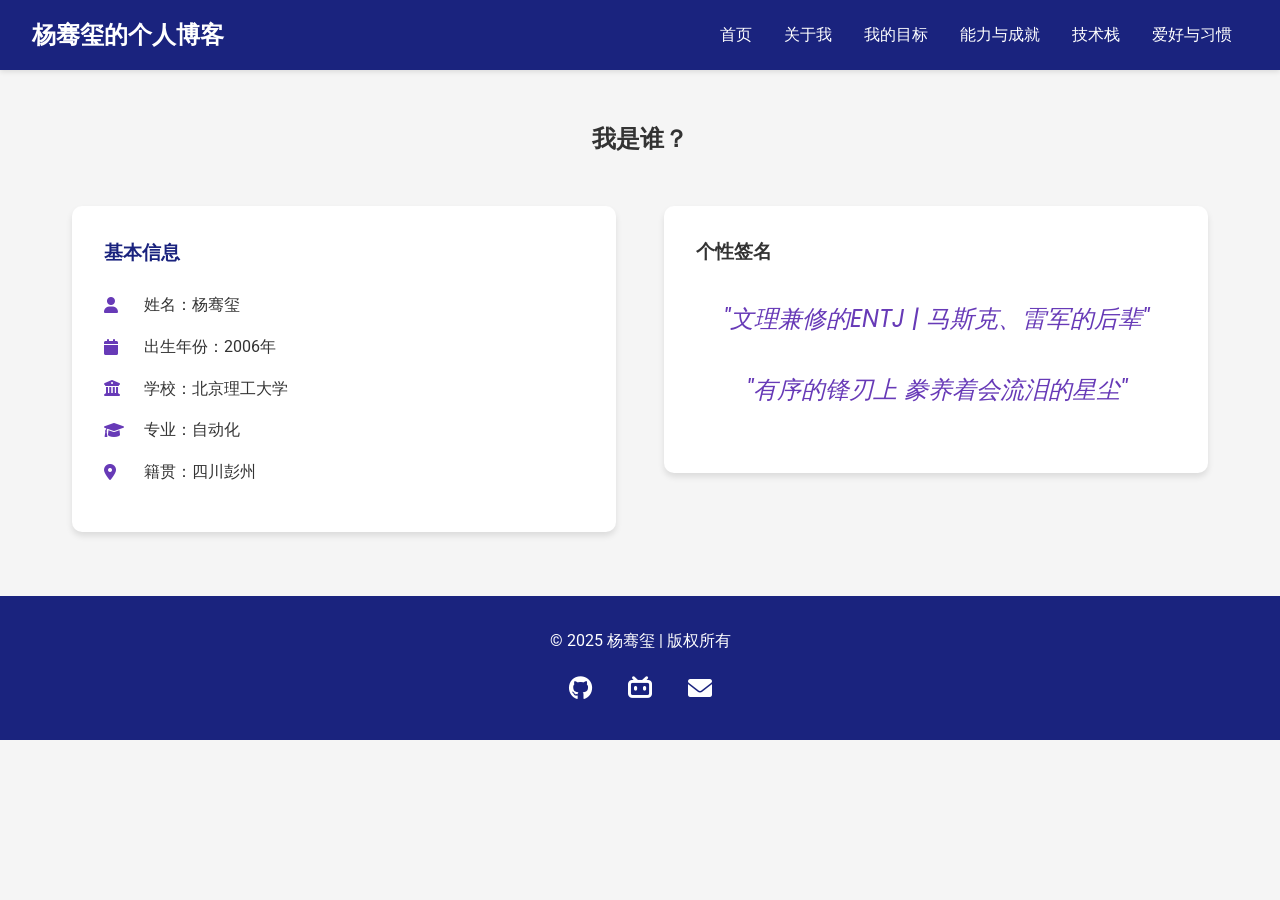
==== about.html @ 2daeae99 "Initial commit of personal blog" ====
<!DOCTYPE html>
<html lang="zh-CN">
<head>
    <meta charset="UTF-8">
    <meta name="viewport" content="width=device-width, initial-scale=1.0">
    <title>关于我 - 杨骞玺的个人博客</title>
    <meta name="description" content="了解更多关于杨骞玺的信息">
    <link href="https://fonts.googleapis.com/css2?family=Roboto:wght@400;500;700&family=Poppins:wght@600&display=swap" rel="stylesheet">
    <link rel="stylesheet" href="https://cdnjs.cloudflare.com/ajax/libs/font-awesome/6.0.0/css/all.min.css">
    <link rel="stylesheet" href="css/style.css">
    <style>
        .about-section {
            padding: 120px 2rem 4rem;
            max-width: 1200px;
            margin: 0 auto;
        }

        .about-header {
            text-align: center;
            margin-bottom: 3rem;
        }

        .about-content {
            display: grid;
            grid-template-columns: 1fr 1fr;
            gap: 3rem;
            align-items: start;
        }

        .basic-info {
            background: white;
            padding: 2rem;
            border-radius: 10px;
            box-shadow: 0 4px 6px rgba(0,0,0,0.1);
        }

        .basic-info h3 {
            color: var(--primary-color);
            margin-bottom: 1.5rem;
            font-family: var(--font-heading);
        }

        .info-list {
            list-style: none;
        }

        .info-list li {
            margin-bottom: 1rem;
            display: flex;
            align-items: center;
        }

        .info-list i {
            color: var(--secondary-color);
            margin-right: 1rem;
            width: 24px;
        }

        .personal-statement {
            background: white;
            padding: 2rem;
            border-radius: 10px;
            box-shadow: 0 4px 6px rgba(0,0,0,0.1);
        }

        .quote {
            font-size: 1.5rem;
            font-style: italic;
            color: var(--secondary-color);
            text-align: center;
            margin: 2rem 0;
            font-family: var(--font-heading);
        }

        @media screen and (max-width: 768px) {
            .about-content {
                grid-template-columns: 1fr;
            }
        }
    </style>
</head>
<body>
    <!-- 导航栏 -->
    <nav class="navbar">
        <div class="nav-brand">
            <a href="index.html">杨骞玺的个人博客</a>
        </div>
        <button class="nav-toggle">
            <i class="fas fa-bars"></i>
        </button>
        <ul class="nav-menu">
            <li><a href="index.html">首页</a></li>
            <li><a href="about.html" class="active">关于我</a></li>
            <li><a href="goals.html">我的目标</a></li>
            <li><a href="skills.html">能力与成就</a></li>
            <li><a href="tech.html">技术栈</a></li>
            <li><a href="hobbies.html">爱好与习惯</a></li>
        </ul>
    </nav>

    <!-- 关于我部分 -->
    <section class="about-section">
        <div class="about-header">
            <h1>我是谁？</h1>
        </div>
        
        <div class="about-content">
            <div class="basic-info">
                <h3>基本信息</h3>
                <ul class="info-list">
                    <li>
                        <i class="fas fa-user"></i>
                        <span>姓名：杨骞玺</span>
                    </li>
                    <li>
                        <i class="fas fa-calendar"></i>
                        <span>出生年份：2006年</span>
                    </li>
                    <li>
                        <i class="fas fa-university"></i>
                        <span>学校：北京理工大学</span>
                    </li>
                    <li>
                        <i class="fas fa-graduation-cap"></i>
                        <span>专业：自动化</span>
                    </li>
                    <li>
                        <i class="fas fa-map-marker-alt"></i>
                        <span>籍贯：四川彭州</span>
                    </li>
                </ul>
            </div>

            <div class="personal-statement">
                <h3>个性签名</h3>
                <div class="quote">
                    "文理兼修的ENTJ | 马斯克、雷军的后辈"
                </div>
                <div class="quote">
                    "有序的锋刃上 豢养着会流泪的星尘"
                </div>
            </div>
        </div>
    </section>

    <!-- 页脚 -->
    <footer class="footer">
        <div class="footer-content">
            <div class="copyright">
                © 2025 杨骞玺 | 版权所有
            </div>
            <div class="social-links">
                <a href="#" target="_blank"><i class="fab fa-github"></i></a>
                <a href="#" target="_blank"><i class="fab fa-bilibili"></i></a>
                <a href="#" target="_blank"><i class="fas fa-envelope"></i></a>
            </div>
        </div>
        <button id="back-to-top" class="back-to-top">
            <i class="fas fa-arrow-up"></i>
        </button>
    </footer>

    <!-- JavaScript -->
    <script src="js/main.js"></script>
</body>
</html>
---- css/style.css ----
/* 全局变量 */
:root {
    --primary-color: #1a237e;  /* 深蓝色主色调 */
    --secondary-color: #673ab7;  /* 星空紫色调 */
    --text-color: #333;
    --light-text: #fff;
    --background-color: #f5f5f5;
    --font-primary: 'Roboto', sans-serif;
    --font-heading: 'Poppins', sans-serif;
}

/* 基础样式重置 */
* {
    margin: 0;
    padding: 0;
    box-sizing: border-box;
}

body {
    font-family: var(--font-primary);
    line-height: 1.6;
    color: var(--text-color);
    background-color: var(--background-color);
}

/* 导航栏样式 */
.navbar {
    position: fixed;
    top: 0;
    left: 0;
    width: 100%;
    background-color: var(--primary-color);
    padding: 1rem 2rem;
    z-index: 1000;
    display: flex;
    justify-content: space-between;
    align-items: center;
    box-shadow: 0 2px 5px rgba(0,0,0,0.1);
}

.nav-brand a {
    color: var(--light-text);
    text-decoration: none;
    font-size: 1.5rem;
    font-weight: 700;
}

.nav-menu {
    display: flex;
    list-style: none;
}

.nav-menu li a {
    color: var(--light-text);
    text-decoration: none;
    padding: 0.5rem 1rem;
    transition: color 0.3s ease;
}

.nav-menu li a:hover {
    color: var(--secondary-color);
}

.nav-toggle {
    display: none;
    background: none;
    border: none;
    color: var(--light-text);
    font-size: 1.5rem;
    cursor: pointer;
}

/* Hero区域样式 */
.hero {
    height: 100vh;
    background: linear-gradient(rgba(26, 35, 126, 0.7), rgba(103, 58, 183, 0.7)),
                url('../images/hero-bg.jpg') center/cover;
    display: flex;
    align-items: center;
    justify-content: center;
    text-align: center;
    padding: 0 2rem;
}

.hero-content {
    max-width: 800px;
    color: var(--light-text);
}

.hero h1 {
    font-family: var(--font-heading);
    font-size: 3rem;
    margin-bottom: 1rem;
    animation: fadeInDown 1s ease;
}

.hero .subtitle {
    font-size: 1.5rem;
    margin-bottom: 2rem;
    animation: fadeInUp 1s ease 0.5s;
    animation-fill-mode: both;
}

/* 按钮样式 */
.btn {
    display: inline-block;
    padding: 1rem 2rem;
    border-radius: 30px;
    text-decoration: none;
    font-weight: 500;
    transition: transform 0.3s ease;
    margin: 0.5rem;
}

.btn:hover {
    transform: translateY(-3px);
}

.btn-primary {
    background-color: var(--primary-color);
    color: var(--light-text);
}

.btn-secondary {
    background-color: transparent;
    border: 2px solid var(--light-text);
    color: var(--light-text);
}

/* 页脚样式 */
.footer {
    background-color: var(--primary-color);
    color: var(--light-text);
    padding: 2rem;
    text-align: center;
}

.footer-content {
    max-width: 1200px;
    margin: 0 auto;
}

.social-links {
    margin-top: 1rem;
}

.social-links a {
    color: var(--light-text);
    font-size: 1.5rem;
    margin: 0 1rem;
    transition: color 0.3s ease;
}

.social-links a:hover {
    color: var(--secondary-color);
}

.back-to-top {
    position: fixed;
    bottom: 2rem;
    right: 2rem;
    background-color: var(--secondary-color);
    color: var(--light-text);
    width: 40px;
    height: 40px;
    border-radius: 50%;
    border: none;
    cursor: pointer;
    display: none;
    align-items: center;
    justify-content: center;
    transition: background-color 0.3s ease;
}

.back-to-top:hover {
    background-color: var(--primary-color);
}

/* 动画 */
@keyframes fadeInDown {
    from {
        opacity: 0;
        transform: translateY(-20px);
    }
    to {
        opacity: 1;
        transform: translateY(0);
    }
}

@keyframes fadeInUp {
    from {
        opacity: 0;
        transform: translateY(20px);
    }
    to {
        opacity: 1;
        transform: translateY(0);
    }
}

/* 响应式设计 */
@media screen and (max-width: 768px) {
    .nav-menu {
        display: none;
        position: absolute;
        top: 100%;
        left: 0;
        width: 100%;
        background-color: var(--primary-color);
        padding: 1rem 0;
        flex-direction: column;
        text-align: center;
    }

    .nav-menu.active {
        display: flex;
    }

    .nav-toggle {
        display: block;
    }

    .hero h1 {
        font-size: 2rem;
    }

    .hero .subtitle {
        font-size: 1.2rem;
    }
}
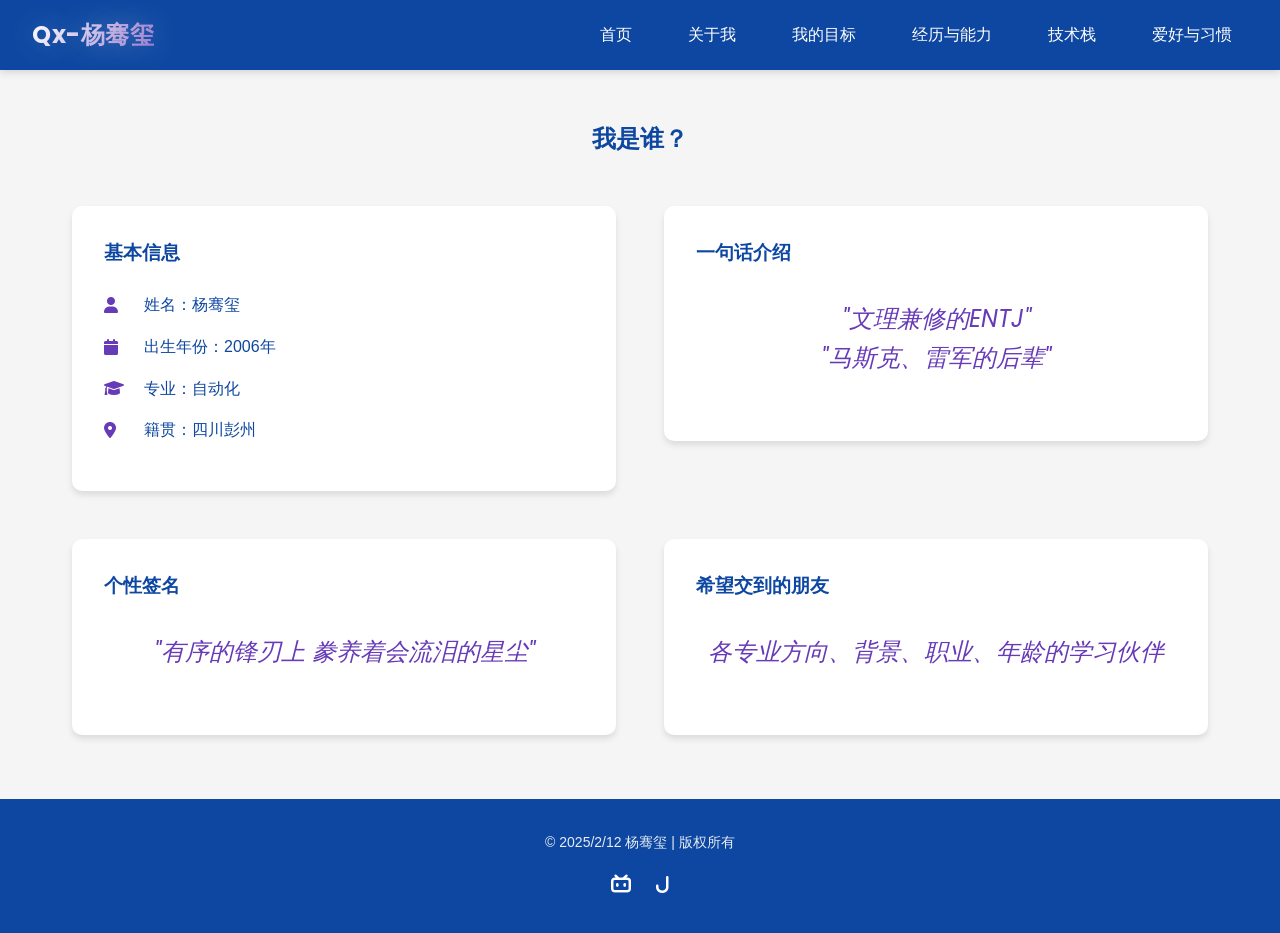
==== commit c9ca4011: "SworBlog2.0 with more details optimized" ====
--- a/about.html
+++ b/about.html
@@ -3,7 +3,9 @@
 <head>
     <meta charset="UTF-8">
     <meta name="viewport" content="width=device-width, initial-scale=1.0">
-    <title>关于我 - 杨骞玺的个人博客</title>
+    <title>关于我 - Qx-杨骞玺</title>
+    <link rel="icon" type="image/png" href="images/favicon.png">
+    <link rel="shortcut icon" type="image/x-icon" href="images/favicon.ico">
     <meta name="description" content="了解更多关于杨骞玺的信息">
     <link href="https://fonts.googleapis.com/css2?family=Roboto:wght@400;500;700&family=Poppins:wght@600&display=swap" rel="stylesheet">
     <link rel="stylesheet" href="https://cdnjs.cloudflare.com/ajax/libs/font-awesome/6.0.0/css/all.min.css">
@@ -83,7 +85,7 @@
     <!-- 导航栏 -->
     <nav class="navbar">
         <div class="nav-brand">
-            <a href="index.html">杨骞玺的个人博客</a>
+            <a href="index.html">Qx-杨骞玺</a>
         </div>
         <button class="nav-toggle">
             <i class="fas fa-bars"></i>
@@ -92,7 +94,7 @@
             <li><a href="index.html">首页</a></li>
             <li><a href="about.html" class="active">关于我</a></li>
             <li><a href="goals.html">我的目标</a></li>
-            <li><a href="skills.html">能力与成就</a></li>
+            <li><a href="skills.html">经历与能力</a></li>
             <li><a href="tech.html">技术栈</a></li>
             <li><a href="hobbies.html">爱好与习惯</a></li>
         </ul>
@@ -117,10 +119,6 @@
                         <span>出生年份：2006年</span>
                     </li>
                     <li>
-                        <i class="fas fa-university"></i>
-                        <span>学校：北京理工大学</span>
-                    </li>
-                    <li>
                         <i class="fas fa-graduation-cap"></i>
                         <span>专业：自动化</span>
                     </li>
@@ -132,12 +130,22 @@
             </div>
 
             <div class="personal-statement">
+                <h3>一句话介绍</h3>
+                <div class="quote">
+                    "文理兼修的ENTJ"<br>
+                    "马斯克、雷军的后辈"
+                </div>
+            </div>
+            <div class="personal-statement">
                 <h3>个性签名</h3>
                 <div class="quote">
-                    "文理兼修的ENTJ | 马斯克、雷军的后辈"
+                    "有序的锋刃上 豢养着会流泪的星尘"
                 </div>
+            </div>
+            <div class="personal-statement">
+                <h3>希望交到的朋友</h3>
                 <div class="quote">
-                    "有序的锋刃上 豢养着会流泪的星尘"
+                    各专业方向、背景、职业、年龄的学习伙伴
                 </div>
             </div>
         </div>
@@ -147,12 +155,11 @@
     <footer class="footer">
         <div class="footer-content">
             <div class="copyright">
-                © 2025 杨骞玺 | 版权所有
+                © 2025/2/12 杨骞玺 | 版权所有
             </div>
             <div class="social-links">
-                <a href="#" target="_blank"><i class="fab fa-github"></i></a>
-                <a href="#" target="_blank"><i class="fab fa-bilibili"></i></a>
-                <a href="#" target="_blank"><i class="fas fa-envelope"></i></a>
+                <a href="https://space.bilibili.com/3494371362081330?spm_id_from=333.1007.0.0" target="_blank"><i class="fab fa-bilibili"></i></a>
+                <a href="https://web.okjike.com/me" target="_blank"><i class="fa-solid fa-j"></i></a>
             </div>
         </div>
         <button id="back-to-top" class="back-to-top">
--- a/css/style.css
+++ b/css/style.css
@@ -1,12 +1,18 @@
 /* 全局变量 */
 :root {
-    --primary-color: #1a237e;  /* 深蓝色主色调 */
-    --secondary-color: #673ab7;  /* 星空紫色调 */
-    --text-color: #333;
-    --light-text: #fff;
-    --background-color: #f5f5f5;
-    --font-primary: 'Roboto', sans-serif;
-    --font-heading: 'Poppins', sans-serif;
+    --primary-color: #0D47A1;    /* 深蓝色主色调 */
+    --secondary-color: #673AB7;  /* 星空紫色调 */
+    --accent-color: #9575CD;     /* 浅紫色强调 */
+    --text-primary: #0D47A1;     /* 主要文字颜色-深蓝 */
+    --text-secondary: #424242;   /* 次要文字颜色-深灰 */
+    --text-light: #FFFFFF;       /* 浅色文字 */
+    --background-light: #F5F5F5; /* 浅灰背景 */
+    --background-white: #FFFFFF; /* 纯白背景 */
+    --nav-bg-color: #0D47A1;    /* 导航栏背景 */
+    --footer-bg-color: #0D47A1; /* 页脚背景 */
+    --card-shadow: 0 4px 6px rgba(0, 0, 0, 0.1);
+    --font-primary: 'Open Sans', -apple-system, BlinkMacSystemFont, sans-serif;
+    --font-heading: 'Poppins', 'Roboto', sans-serif;
 }
 
 /* 基础样式重置 */
@@ -19,8 +25,9 @@
 body {
     font-family: var(--font-primary);
     line-height: 1.6;
-    color: var(--text-color);
-    background-color: var(--background-color);
+    font-size: 16px;
+    color: var(--text-primary);
+    background-color: var(--background-light);
 }
 
 /* 导航栏样式 */
@@ -29,108 +36,163 @@
     top: 0;
     left: 0;
     width: 100%;
-    background-color: var(--primary-color);
+    background-color: var(--nav-bg-color);
     padding: 1rem 2rem;
     z-index: 1000;
     display: flex;
     justify-content: space-between;
     align-items: center;
-    box-shadow: 0 2px 5px rgba(0,0,0,0.1);
+    box-shadow: 0 2px 8px rgba(0, 0, 0, 0.15);
 }
 
 .nav-brand a {
-    color: var(--light-text);
+    color: var(--text-light);
     text-decoration: none;
-    font-size: 1.5rem;
+    font-family: var(--font-heading);
+    font-size: 24px;
     font-weight: 700;
+    letter-spacing: 0.5px;
+    background: linear-gradient(120deg, var(--text-light), var(--accent-color));
+    -webkit-background-clip: text;
+    -webkit-text-fill-color: transparent;
+    text-shadow: 0 0 30px rgba(255, 255, 255, 0.3);
 }
 
 .nav-menu {
     display: flex;
     list-style: none;
+    gap: 1.5rem;
 }
 
 .nav-menu li a {
-    color: var(--light-text);
+    color: var(--text-light);
     text-decoration: none;
+    font-size: 16px;
+    font-weight: 500;
     padding: 0.5rem 1rem;
-    transition: color 0.3s ease;
+    transition: all 0.3s ease;
+    position: relative;
+}
+
+.nav-menu li a::after {
+    content: '';
+    position: absolute;
+    bottom: -2px;
+    left: 50%;
+    width: 0;
+    height: 2px;
+    background: var(--text-light);
+    transition: all 0.3s ease;
+    transform: translateX(-50%);
+}
+
+.nav-menu li a:hover::after {
+    width: 100%;
 }
 
 .nav-menu li a:hover {
-    color: var(--secondary-color);
+    color: var(--accent-color);
 }
 
 .nav-toggle {
     display: none;
     background: none;
     border: none;
-    color: var(--light-text);
-    font-size: 1.5rem;
+    color: var(--text-light);
+    font-size: 24px;
     cursor: pointer;
 }
 
 /* Hero区域样式 */
 .hero {
     height: 100vh;
-    background: linear-gradient(rgba(26, 35, 126, 0.7), rgba(103, 58, 183, 0.7)),
-                url('../images/hero-bg.jpg') center/cover;
+    background: linear-gradient(135deg, var(--primary-color), var(--secondary-color));
     display: flex;
     align-items: center;
     justify-content: center;
     text-align: center;
     padding: 0 2rem;
+    position: relative;
+    overflow: hidden;
+}
+
+.hero::before {
+    content: '';
+    position: absolute;
+    top: 0;
+    left: 0;
+    right: 0;
+    bottom: 0;
+    background: url('../images/hero-bg.jpg') center/cover;
+    opacity: 0.15;
+    z-index: 1;
 }
 
 .hero-content {
-    max-width: 800px;
-    color: var(--light-text);
-}
-
-.hero h1 {
+    position: relative;
+    z-index: 2;
+    opacity: 0.5
+}
+
+.hero h2 {
     font-family: var(--font-heading);
-    font-size: 3rem;
-    margin-bottom: 1rem;
+    font-size: 48px;
+    font-weight: 700;
+    color: var(--text-light);
+    margin-bottom: 1.5rem;
+    line-height: 1.2;
+    letter-spacing: -0.02em;
     animation: fadeInDown 1s ease;
+    text-shadow: 0 2px 4px rgba(0, 0, 0, 0.2);
 }
 
 .hero .subtitle {
-    font-size: 1.5rem;
-    margin-bottom: 2rem;
+    font-size: 1.8rem;
+    margin-bottom: 2.5rem;
     animation: fadeInUp 1s ease 0.5s;
     animation-fill-mode: both;
+    font-weight: 500;
+    opacity: 0.95;
+    color: var(--accent-color);
+    text-shadow: 0 0 30px rgba(124, 77, 255, 0.3);
 }
 
 /* 按钮样式 */
 .btn {
     display: inline-block;
-    padding: 1rem 2rem;
-    border-radius: 30px;
+    padding: 1rem 2.5rem;
+    border-radius: 980px;
     text-decoration: none;
-    font-weight: 500;
-    transition: transform 0.3s ease;
+    font-weight: 600;
+    transition: all 0.4s ease;
     margin: 0.5rem;
-}
-
-.btn:hover {
-    transform: translateY(-3px);
+    font-size: 1.1rem;
+    letter-spacing: 0.5px;
 }
 
 .btn-primary {
-    background-color: var(--primary-color);
-    color: var(--light-text);
+    background: linear-gradient(120deg, var(--secondary-color), var(--accent-color));
+    color: var(--text-light);
+    border: none;
+    box-shadow: 0 4px 15px rgba(124, 77, 255, 0.3);
+}
+
+.btn-primary:hover {
+    transform: translateY(-3px) scale(1.02);
+    box-shadow: 0 6px 20px rgba(124, 77, 255, 0.4);
+    background: linear-gradient(120deg, var(--accent-color), var(--secondary-color));
 }
 
 .btn-secondary {
     background-color: transparent;
-    border: 2px solid var(--light-text);
-    color: var(--light-text);
+    border: 2px solid var(--text-light);
+    color: var(--text-light);
 }
 
 /* 页脚样式 */
 .footer {
-    background-color: var(--primary-color);
-    color: var(--light-text);
+    background-color: var(--footer-bg-color);
+    color: var(--text-light);
     padding: 2rem;
     text-align: center;
 }
@@ -138,49 +200,62 @@
 .footer-content {
     max-width: 1200px;
     margin: 0 auto;
+    display: flex;
+    flex-direction: column;
+    gap: 1rem;
+}
+
+.copyright {
+    font-size: 14px;
+    opacity: 0.9;
 }
 
 .social-links {
-    margin-top: 1rem;
+    display: flex;
+    justify-content: center;
+    gap: 1.5rem;
 }
 
 .social-links a {
-    color: var(--light-text);
-    font-size: 1.5rem;
-    margin: 0 1rem;
-    transition: color 0.3s ease;
+    color: var(--text-light);
+    font-size: 20px;
+    transition: all 0.3s ease;
 }
 
 .social-links a:hover {
-    color: var(--secondary-color);
+    color: var(--accent-color);
+    transform: translateY(-2px);
 }
 
 .back-to-top {
     position: fixed;
     bottom: 2rem;
     right: 2rem;
-    background-color: var(--secondary-color);
-    color: var(--light-text);
-    width: 40px;
-    height: 40px;
+    background-color: var(--primary-color);
+    color: var(--text-light);
+    width: 44px;
+    height: 44px;
     border-radius: 50%;
     border: none;
     cursor: pointer;
     display: none;
     align-items: center;
     justify-content: center;
-    transition: background-color 0.3s ease;
+    font-size: 20px;
+    transition: all 0.3s ease;
+    box-shadow: var(--card-shadow);
 }
 
 .back-to-top:hover {
-    background-color: var(--primary-color);
+    background-color: var(--secondary-color);
+    transform: translateY(-2px);
 }
 
 /* 动画 */
 @keyframes fadeInDown {
     from {
         opacity: 0;
-        transform: translateY(-20px);
+        transform: translateY(-30px);
     }
     to {
         opacity: 1;
@@ -191,11 +266,24 @@
 @keyframes fadeInUp {
     from {
         opacity: 0;
-        transform: translateY(20px);
+        transform: translateY(30px);
     }
     to {
         opacity: 1;
         transform: translateY(0);
+    }
+}
+
+/* 添加新的动画效果 */
+@keyframes gradientText {
+    0% {
+        background-position: 0% 50%;
+    }
+    50% {
+        background-position: 100% 50%;
+    }
+    100% {
+        background-position: 0% 50%;
     }
 }
 
@@ -207,10 +295,10 @@
         top: 100%;
         left: 0;
         width: 100%;
-        background-color: var(--primary-color);
+        background-color: var(--nav-bg-color);
         padding: 1rem 0;
         flex-direction: column;
-        text-align: center;
+        gap: 0.5rem;
     }
 
     .nav-menu.active {
@@ -219,13 +307,23 @@
 
     .nav-toggle {
         display: block;
-    }
-
-    .hero h1 {
-        font-size: 2rem;
+        background: none;
+        border: none;
+        color: var(--text-light);
+        font-size: 24px;
+        cursor: pointer;
+    }
+
+    .hero h2 {
+        font-size: 32px;
     }
 
     .hero .subtitle {
-        font-size: 1.2rem;
+        font-size: 1.4rem;
+    }
+
+    .btn {
+        padding: 0.8rem 2rem;
+        font-size: 1rem;
     }
 } 
